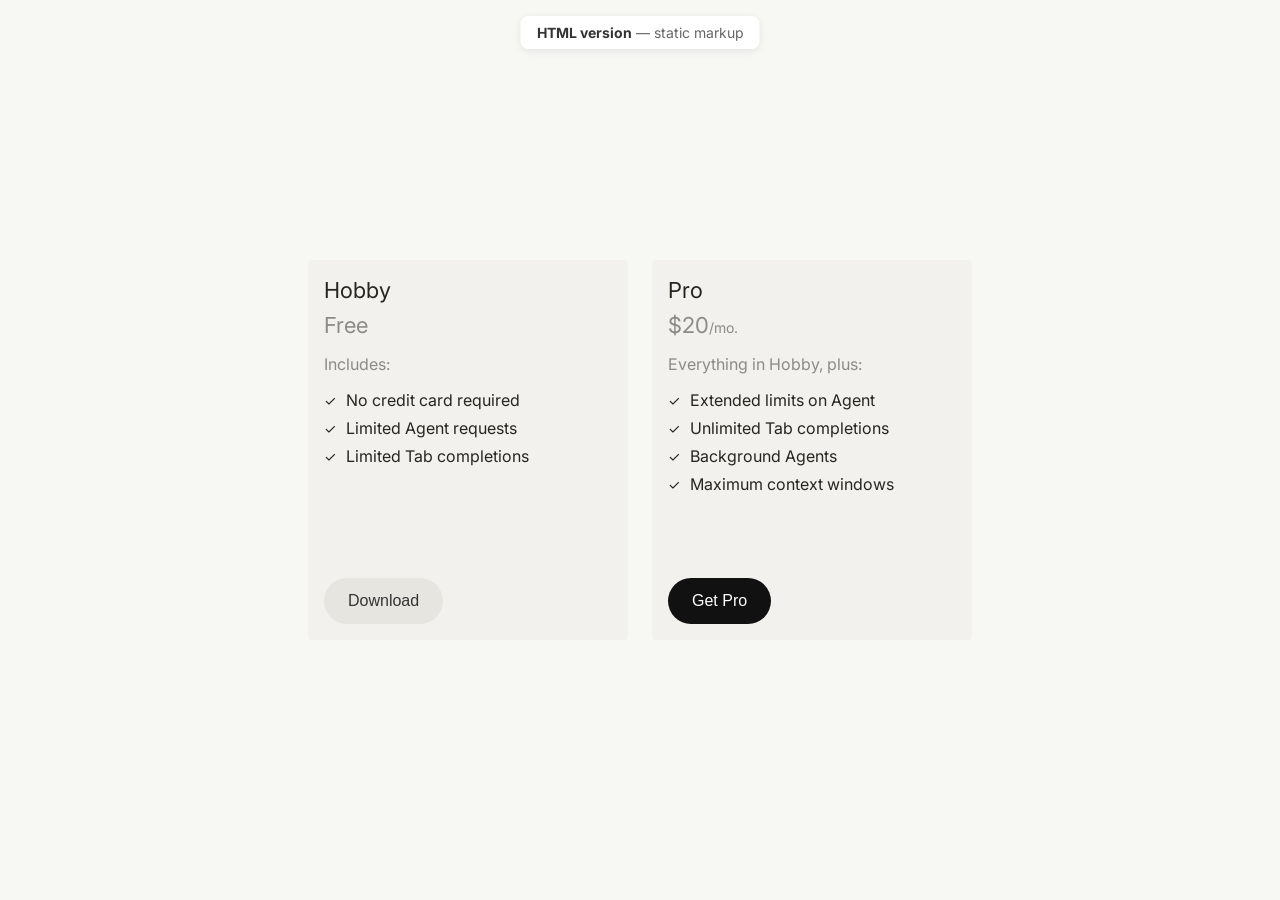
==== index.html @ 59adebdf "Initial commit" ====
<!DOCTYPE html>
<html lang="en">
<head>
    <meta charset="UTF-8">
    <meta name="viewport" content="width=device-width, initial-scale=1.0">
    <title>Pricing Plans — HTML version</title>
    <link rel="preconnect" href="https://fonts.googleapis.com">
    <link rel="preconnect" href="https://fonts.gstatic.com" crossorigin>
    <link href="https://fonts.googleapis.com/css2?family=Inter:wght@400;500;600;700&display=swap" rel="stylesheet">
    <link rel="stylesheet" href="styles.css">
</head>
<body>
    <p class="page-label"><strong>HTML version</strong> — static markup</p>
    <div class="cards-container">
        <div class="card">
            <div class="card-top">
                <h3 class="card-title">Hobby</h3>
                <p class="card-price">
                    <span class="card-price-amount">Free</span>
                </p>
                <div class="card-content">
                    <p class="includes-text">Includes:</p>
                    <ul class="features-list">
                        <li>
                            <span class="checkmark">✓</span>
                            No credit card required
                        </li>
                        <li>
                            <span class="checkmark">✓</span>
                            Limited Agent requests
                        </li>
                        <li>
                            <span class="checkmark">✓</span>
                            Limited Tab completions
                        </li>
                    </ul>
                </div>
            </div>
            <button class="download-button secondary">Download</button>
        </div>
        <div class="card">
            <div class="card-top">
                <h3 class="card-title">Pro</h3>
                <p class="card-price">
                    <span class="card-price-amount">$20</span>
                    <span class="card-price-period">/mo.</span>
                </p>
                <div class="card-content">
                    <p class="includes-text">Everything in Hobby, plus:</p>
                    <ul class="features-list">
                        <li>
                            <span class="checkmark">✓</span>
                            Extended limits on Agent
                        </li>
                        <li>
                            <span class="checkmark">✓</span>
                            Unlimited Tab completions
                        </li>
                        <li>
                            <span class="checkmark">✓</span>
                            Background Agents
                        </li>
                        <li>
                            <span class="checkmark">✓</span>
                            Maximum context windows
                        </li>
                    </ul>
                </div>
            </div>
            <button class="download-button primary">Get Pro</button>
        </div>
    </div>
</body>
</html>
---- styles.css ----
* {
    margin: 0;
    padding: 0;
    box-sizing: border-box;
}

body {
    font-family: 'Inter', -apple-system, BlinkMacSystemFont, 'Segoe UI', Roboto, sans-serif;
    background-color: #f7f7f4;
    display: flex;
    justify-content: center;
    align-items: center;
    min-height: 100vh;
    padding: 20px;
}

.cards-container {
    display: flex;
    flex-direction: row;
    gap: 24px;
    flex-wrap: nowrap;
    justify-content: center;
    align-items: flex-start;
}

.card {
    display: flex;
    flex-direction: column;
    min-height: 380px;
    background-color: #f2f1ed;
    border-radius: 4px;
    padding: 16px;
    width: 320px;
    flex-shrink: 0;
}

.card-top {
    display: flex;
    flex-direction: column;
}

.card-title {
    font-size: 22px;
    line-height: 28px;
    font-weight: 400;
    color: #26251e;
    margin-bottom: 8px;
}

.card-price {
    font-size: 20px;
    color: rgba(38, 37, 30, 0.5);
    display: inline-flex;
    align-items: baseline;
}

.card-price-amount {
    font-size: 22px;
    font-weight: 400;
    color: rgba(38, 37, 30, 0.5);
}

.card-price-period {
    font-size: 14px;
    color: rgba(38, 37, 30, 0.5);
}

.card-content {
    margin-bottom: 32px;
}

.includes-text {
    font-size: 16px;
    color: rgba(38, 37, 30, 0.5);
    margin: 16px 0px;
}

.features-list {
    list-style: none;
    padding: 0;
}

.features-list li {
    display: flex;
    align-items: center;
    margin-bottom: 8px;
    font-size: 16px;
    color: #26251e;
}

.checkmark {
    color: #26251e;
    font-size: 14px;
    margin-right: 10px;
    font-weight: 400;
}

.download-button {
    margin-top: auto;
    width: fit-content;
    background-color: #e6e5e0;
    border: none;
    border-radius: 999px;
    padding: 14px 24px;
    font-size: 16px;
    font-weight: 500;
    color: #333;
    cursor: pointer;
    transition: background-color 0.2s ease;
}

.download-button:hover {
    background-color: #D8D6CE;
}

.download-button:active {
    background-color: #D8D6CE;
}

.download-button.primary {
    background-color: #111;
    color: #fff;
}

.download-button.primary:hover {
    background-color: #333;
}

.download-button.primary:active {
    background-color: #333;
}

.page-label {
    position: fixed;
    top: 16px;
    left: 50%;
    transform: translateX(-50%);
    font-size: 14px;
    color: #666;
    background: #fff;
    padding: 8px 16px;
    border-radius: 8px;
    box-shadow: 0 2px 8px rgba(0,0,0,0.08);
}

.page-label strong {
    color: #333;
}
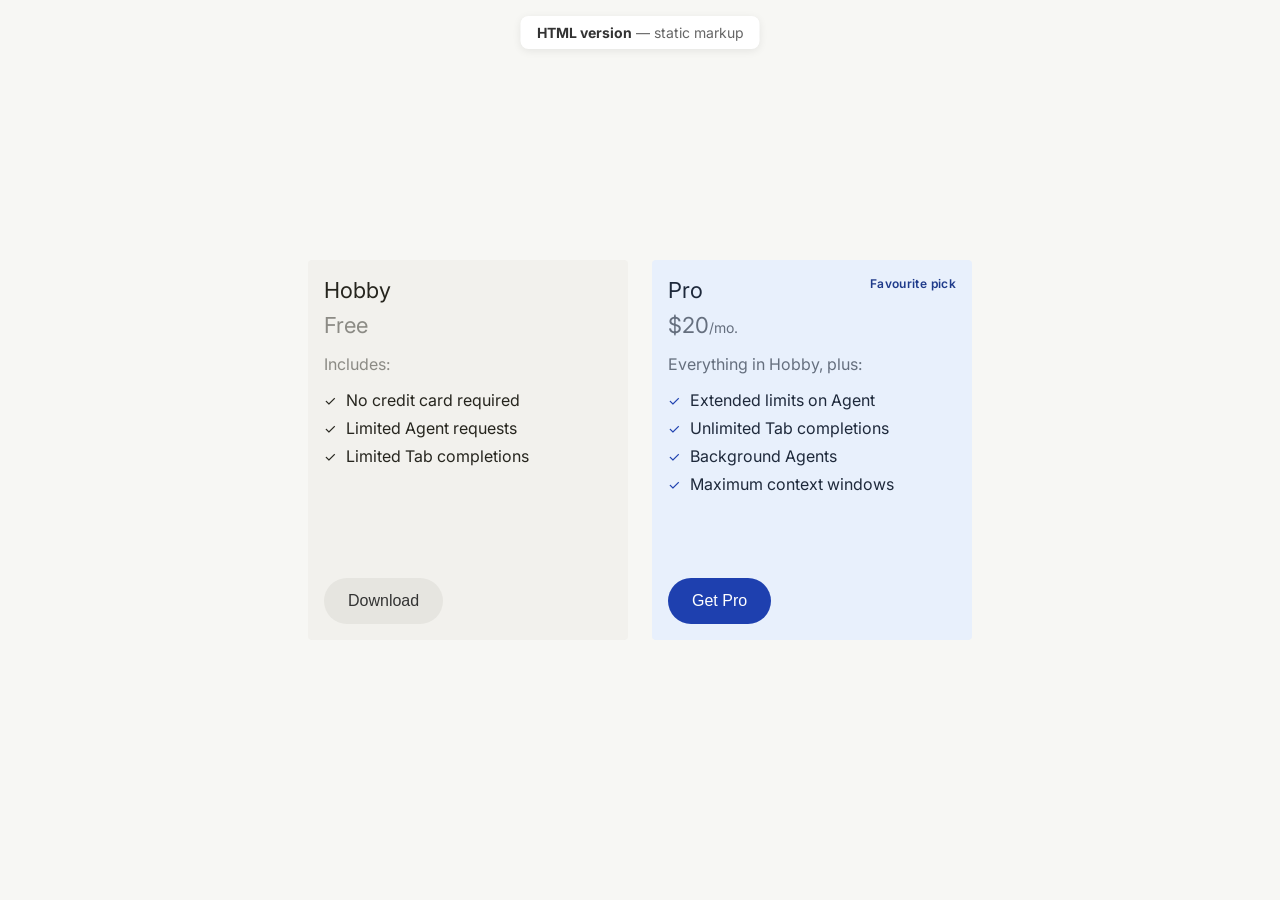
==== commit bd4e199d: "added comments and a card we have added comments and a new enterprise card" ====
--- a/index.html
+++ b/index.html
@@ -1,23 +1,42 @@
 <!DOCTYPE html>
 <html lang="en">
 <head>
+    <!-- PAGE SETUP — browser settings, fonts, and styles -->
     <meta charset="UTF-8">
     <meta name="viewport" content="width=device-width, initial-scale=1.0">
     <title>Pricing Plans — HTML version</title>
+
+    <!-- Inter font — loaded from Google Fonts -->
     <link rel="preconnect" href="https://fonts.googleapis.com">
     <link rel="preconnect" href="https://fonts.gstatic.com" crossorigin>
     <link href="https://fonts.googleapis.com/css2?family=Inter:wght@400;500;600;700&display=swap" rel="stylesheet">
+
+    <!-- Our stylesheet — all visual styling lives in styles.css -->
     <link rel="stylesheet" href="styles.css">
 </head>
 <body>
+
+    <!-- DEV LABEL — fixed badge at top of page (not part of the pricing UI) -->
     <p class="page-label"><strong>HTML version</strong> — static markup</p>
+
+    <!-- CARDS ROW — horizontal layout that holds all pricing cards -->
     <div class="cards-container">
+
+        <!-- HOBBY CARD — default/neutral styling -->
         <div class="card">
+
+            <!-- CARD TOP — groups title, price, and features above the button -->
             <div class="card-top">
+
+                <!-- Plan name -->
                 <h3 class="card-title">Hobby</h3>
+
+                <!-- Price row — amount + optional period -->
                 <p class="card-price">
                     <span class="card-price-amount">Free</span>
                 </p>
+
+                <!-- Feature list block -->
                 <div class="card-content">
                     <p class="includes-text">Includes:</p>
                     <ul class="features-list">
@@ -36,15 +55,25 @@
                     </ul>
                 </div>
             </div>
+
+            <!-- CTA button — "secondary" = light grey pill -->
             <button class="download-button secondary">Download</button>
         </div>
-        <div class="card">
+
+        <!-- PRO CARD — highlighted with .card-pro modifier class -->
+        <div class="card card-pro">
+
+            <!-- Badge — positioned top-right via CSS, does not push content down -->
+            <span class="card-badge">Favourite pick</span>
+
             <div class="card-top">
                 <h3 class="card-title">Pro</h3>
+
                 <p class="card-price">
                     <span class="card-price-amount">$20</span>
                     <span class="card-price-period">/mo.</span>
                 </p>
+
                 <div class="card-content">
                     <p class="includes-text">Everything in Hobby, plus:</p>
                     <ul class="features-list">
@@ -67,8 +96,11 @@
                     </ul>
                 </div>
             </div>
+
+            <!-- CTA button — "primary" = dark filled pill -->
             <button class="download-button primary">Get Pro</button>
         </div>
+
     </div>
 </body>
 </html>
--- a/styles.css
+++ b/styles.css
@@ -1,8 +1,19 @@
+/* ==========================================================================
+   RESET
+   Removes default browser spacing so we start from a clean slate
+   ========================================================================== */
+
 * {
     margin: 0;
     padding: 0;
-    box-sizing: border-box;
-}
+    box-sizing: border-box; /* padding counts inside element width */
+}
+
+
+/* ==========================================================================
+   PAGE
+   Centers the pricing cards on a warm off-white background
+   ========================================================================== */
 
 body {
     font-family: 'Inter', -apple-system, BlinkMacSystemFont, 'Segoe UI', Roboto, sans-serif;
@@ -10,9 +21,15 @@
     display: flex;
     justify-content: center;
     align-items: center;
-    min-height: 100vh;
+    min-height: 100vh; /* full viewport height */
     padding: 20px;
 }
+
+
+/* ==========================================================================
+   CARDS CONTAINER
+   Side-by-side row with 24px gap between cards
+   ========================================================================== */
 
 .cards-container {
     display: flex;
@@ -23,21 +40,33 @@
     align-items: flex-start;
 }
 
+
+/* ==========================================================================
+   CARD — BASE
+   Shared card shell: size, padding, background, and vertical layout
+   ========================================================================== */
+
 .card {
     display: flex;
     flex-direction: column;
     min-height: 380px;
-    background-color: #f2f1ed;
+    background-color: #f2f1ed; /* warm grey */
     border-radius: 4px;
     padding: 16px;
     width: 320px;
-    flex-shrink: 0;
+    flex-shrink: 0; /* prevents cards from squishing */
 }
 
 .card-top {
     display: flex;
     flex-direction: column;
 }
+
+
+/* ==========================================================================
+   TYPOGRAPHY — CARD HEADER
+   Plan name and price styling
+   ========================================================================== */
 
 .card-title {
     font-size: 22px;
@@ -49,7 +78,7 @@
 
 .card-price {
     font-size: 20px;
-    color: rgba(38, 37, 30, 0.5);
+    color: rgba(38, 37, 30, 0.5); /* 50% opacity for muted price */
     display: inline-flex;
     align-items: baseline;
 }
@@ -61,9 +90,15 @@
 }
 
 .card-price-period {
-    font-size: 14px;
+    font-size: 14px; /* smaller than the amount */
     color: rgba(38, 37, 30, 0.5);
 }
+
+
+/* ==========================================================================
+   FEATURES LIST
+   "Includes" label + bullet list with checkmarks
+   ========================================================================== */
 
 .card-content {
     margin-bottom: 32px;
@@ -76,7 +111,7 @@
 }
 
 .features-list {
-    list-style: none;
+    list-style: none; /* removes default bullet dots */
     padding: 0;
 }
 
@@ -95,12 +130,19 @@
     font-weight: 400;
 }
 
+
+/* ==========================================================================
+   BUTTONS
+   Pill-shaped CTAs — secondary (light) and primary (dark)
+   margin-top: auto pins the button to the bottom of the card
+   ========================================================================== */
+
 .download-button {
     margin-top: auto;
     width: fit-content;
     background-color: #e6e5e0;
     border: none;
-    border-radius: 999px;
+    border-radius: 999px; /* fully rounded pill */
     padding: 14px 24px;
     font-size: 16px;
     font-weight: 500;
@@ -117,6 +159,7 @@
     background-color: #D8D6CE;
 }
 
+/* Primary variant — dark button for main actions */
 .download-button.primary {
     background-color: #111;
     color: #fff;
@@ -129,6 +172,70 @@
 .download-button.primary:active {
     background-color: #333;
 }
+
+
+/* ==========================================================================
+   PRO CARD — FEATURED VARIANT
+   Light blue background with dark blue accents
+   Add .card-pro alongside .card to apply this theme
+   ========================================================================== */
+
+.card-pro {
+    position: relative; /* anchor for the badge */
+    background-color: #e8f0fc; /* light blue */
+}
+
+.card-badge {
+    position: absolute;
+    top: 16px;
+    right: 16px;
+    font-size: 12px;
+    font-weight: 600;
+    color: #1e3a8a; /* dark blue label */
+    letter-spacing: 0.03em;
+}
+
+/* Override base card colours inside the Pro card */
+.card-pro .card-title {
+    color: #1e293b;
+}
+
+.card-pro .card-price,
+.card-pro .card-price-amount,
+.card-pro .card-price-period {
+    color: rgba(30, 41, 59, 0.65);
+}
+
+.card-pro .includes-text {
+    color: rgba(30, 41, 59, 0.65);
+}
+
+.card-pro .features-list li {
+    color: #1e293b;
+}
+
+.card-pro .checkmark {
+    color: #1e40af;
+}
+
+.card-pro .download-button.primary {
+    background-color: #1e40af;
+    color: #fff;
+}
+
+.card-pro .download-button.primary:hover {
+    background-color: #1e3a8a;
+}
+
+.card-pro .download-button.primary:active {
+    background-color: #1e3a8a;
+}
+
+
+/* ==========================================================================
+   DEV LABEL
+   Fixed badge shown during the course — not part of the product UI
+   ========================================================================== */
 
 .page-label {
     position: fixed;
